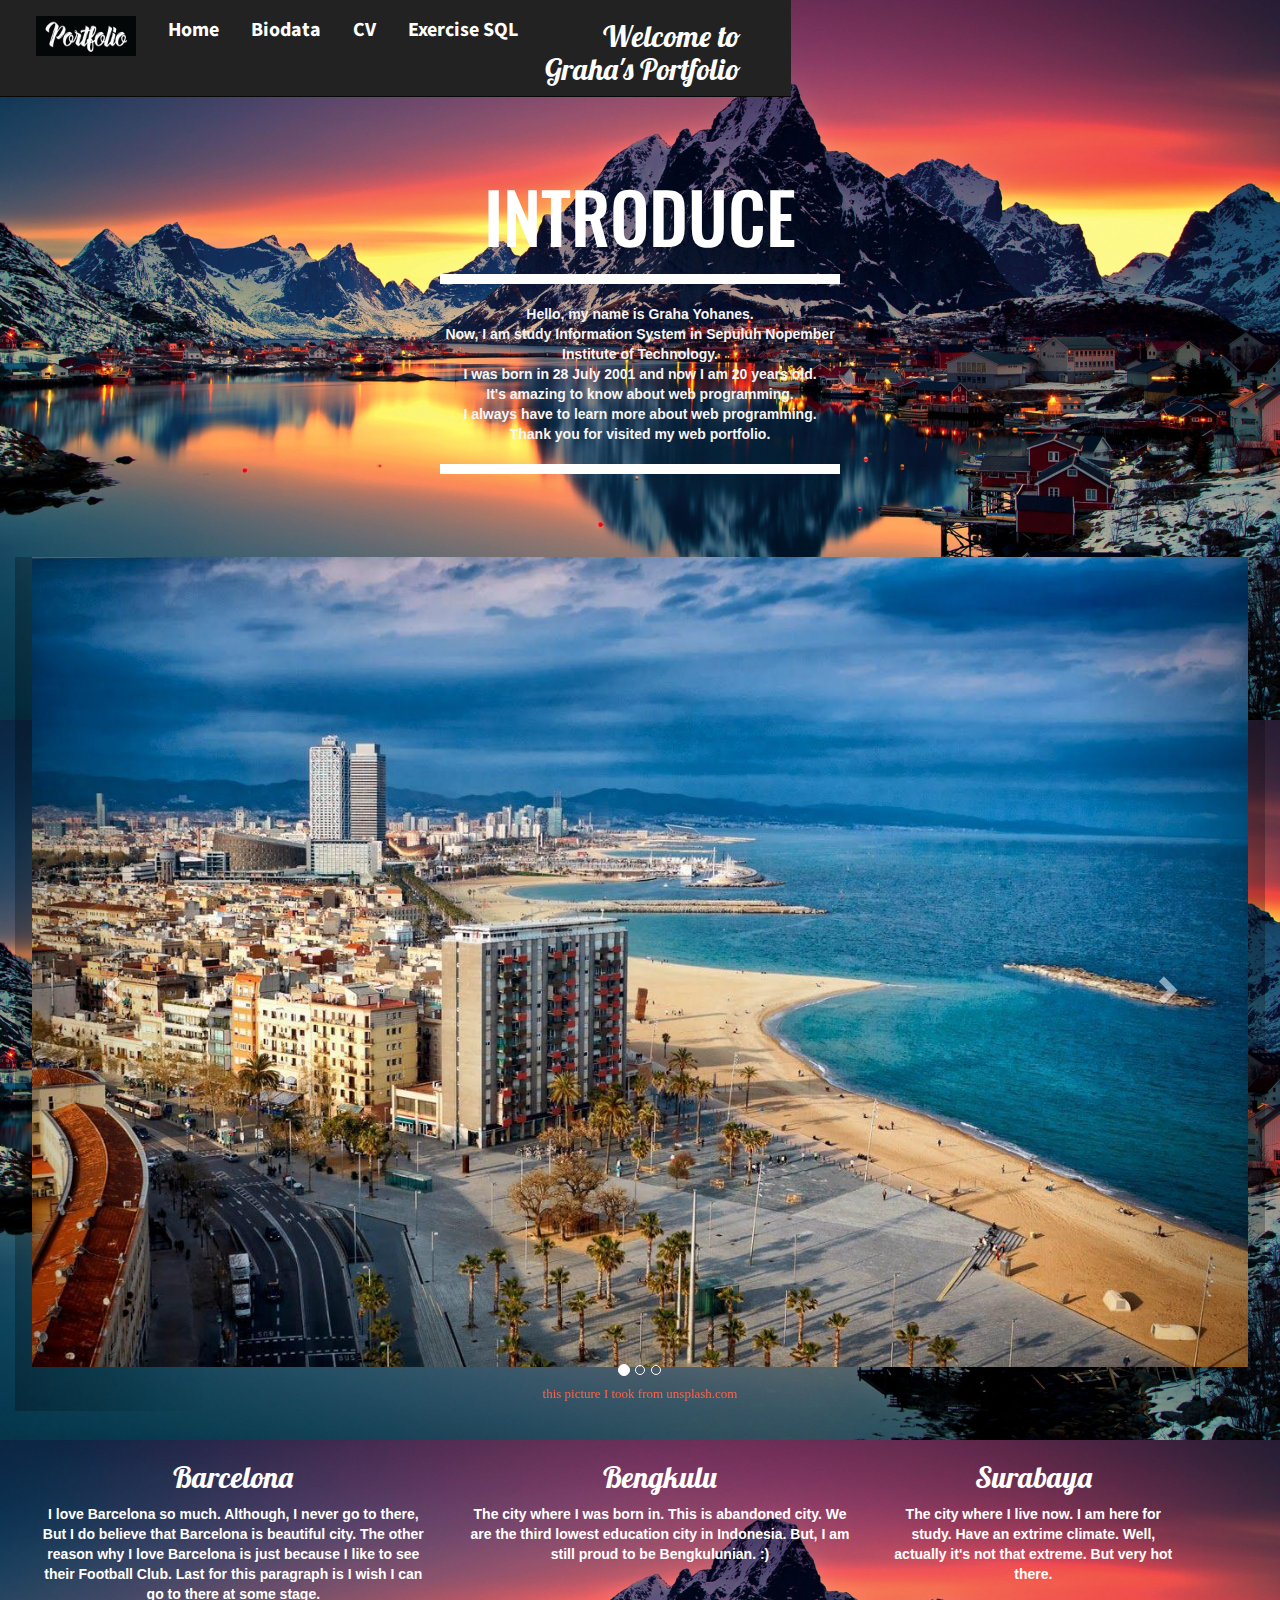
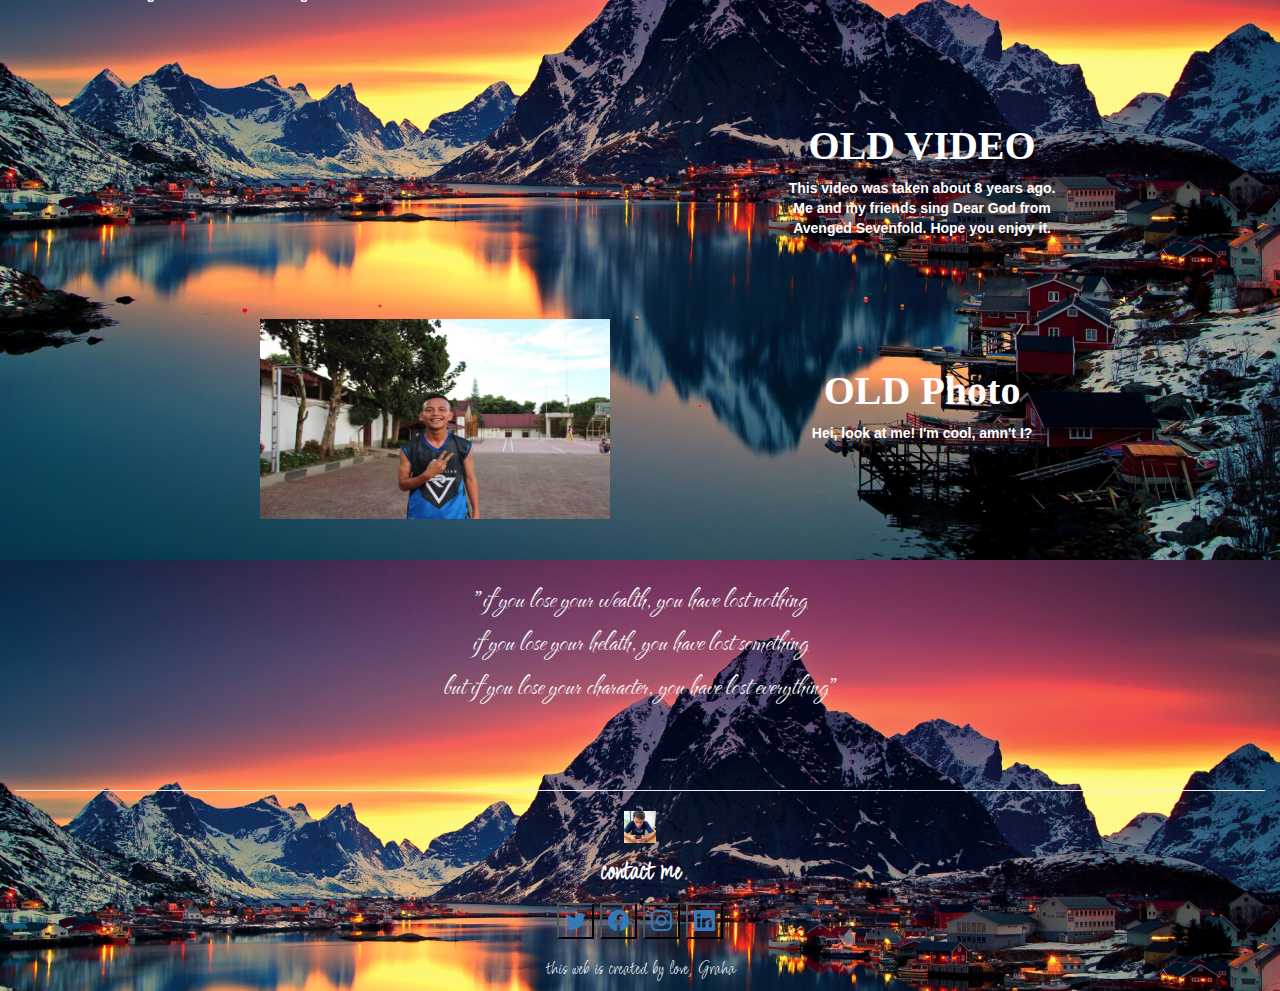
==== home.html @ 91c5e623 "Update home.html" ====
<!doctype html>
<html lang="en">
  <head>
    <!-- Required meta tags -->
    <meta charset="utf-8">
    <meta name="viewport" content="width=device-width, initial-scale=1">

    <!-- Bootstrap CSS -->
    <link href="https://cdn.jsdelivr.net/npm/bootstrap@5.1.3/dist/css/bootstrap.min.css" rel="stylesheet" integrity="sha384-1BmE4kWBq78iYhFldvKuhfTAU6auU8tT94WrHftjDbrCEXSU1oBoqyl2QvZ6jIW3" crossorigin="anonymous">
    <link rel="stylesheet" href="https://fonts.googleapis.com/css?family=Pushster|Source Sans Pro|Oswald|Alva Slab One|Acme|Paficio|Licorice|The Nautigal">
    <meta name="viewport" content="width=device-width, initial-scale=1">
    <link rel="stylesheet" href="https://maxcdn.bootstrapcdn.com/bootstrap/3.4.1/css/bootstrap.min.css">
    <script src="https://ajax.googleapis.com/ajax/libs/jquery/3.5.1/jquery.min.js"></script>
    <script src="https://maxcdn.bootstrapcdn.com/bootstrap/3.4.1/js/bootstrap.min.js"></script>
    <link rel="stylesheet" href="https://cdn.jsdelivr.net/npm/bootstrap-icons@1.7.2/font/bootstrap-icons.css">

  <style> 
    body {
      background-image: url(gambar/background_body.jpg);
      background-size: 100%;
    }
    p{
      color: white; 
      font-weight: bold;
    }
    h1{
        color: white;
        text-align: center;
        font-family:"Oswald", sans-serif;
    }
    h2 {
        color: white;
        text-align: right;
        font-family: "Pushster", cursive;
    }
    h3 {
      color: tomato;
      text-align: center;
      font-family: "Paficio", cursive;
      font-size: small;
    }
    .topnav {
        overflow: hidden;
    }
    .topnav a{
        float: left;
        display: block;
        font-family: "Source Sans Pro", sans-serif;
        color: white;
        text-align: center;
        padding: 16px 16px;
        text-decoration: none;
        font-size: 20px;
        font-weight: bold;
    }
    .topnav navbar{
      float: left;
        display: block;
        font-family: "Source Sans Pro", sans-serif;
        color: darkgreen;
        text-align: center;
        padding: 16px 16px;
        text-decoration: none;
        font-size: 20px;
        font-weight: bold;
    }
    .introduce{
        width: 400px;
        height: 200px;
        margin: 0 auto;
    }
    .introduce p{
      color:whitesmoke ;
    }
    .jumbotron p{
      font-family: "Acme", sans-serif;
      color: whitesmoke;
      font-size: 20px;

    }
    nav{
      background-color: transparent;
    }
    </style>
    <title>My Portfolio | Graha </title>
  </head>
  <body >

<div style="margin-top: 17px;">         
</div>
<section class="container-fluid"> <!--Navbar-->
<div class="topnav" style="margin-bottom: 30px;"> <!--  Navbar -->
  <nav class="navbar navbar-expand-sm navbar-light navbar navbar-inverse bg-transparent navbar-fixed-top" style="height: fit-content; width: fit-content; margin-right: 30 px; margin-bottom: 20 px;">
    <a class="navbar-brand" href="index.html" style="width:fit-content; height:fit-content; margin-left: 20px;">
     <img src="gambar/portfolio.jpg" alt="Logo" style="width:100px; height: 40px;">
   </a>
   <a href="#">Home</a>
    <a href="#">Biodata</a>
    <a href="#">CV</a>
    <a href="#">Exercise SQL</a>
    <div style="margin-right: 20px; margin-left: 400px;">
    <h2 style="margin-right: 30px;">Welcome to Graha's Portfolio</h2>
  </div>
 </nav>
    
</div>
</section>

<section class="container-fluid"> <!--Jumbotron-->
<div class="introduce" style="margin-top: 50 px; margin-bottom: 130px;"> <!--  Perkenalan Diri -->
    <h1 style="text-align: center; margin-top: 130px; margin-bottom: 30 px; font-size: 70px; font-style: bold;">INTRODUCE</h1>
    <hr style="border: 5px solid white;">
    <p style="text-align: center;"> 
        Hello, my name is Graha Yohanes. <br>
        Now, I am study Information System in Sepuluh Nopember Institute of Technology. <br>
        I was born in 28 July 2001 and now I am 20 years old. <br>
        It's amazing to know about web programming. <br>
        I always have to learn more about web programming. <br>
        Thank you for visited my web portfolio.
    </p>
    <hr style="border: 5px solid white;">
</div>
</section>

<section class="container-fluid">
<div style="background-color: transparent; margin-top: 50px;">
    <div id="myCarousel" class="carousel slide" data-ride="carousel" style="margin-top: 20px; color: white;">
        <!-- Indicators -->
        <ol class="carousel-indicators">
          <li data-target="#myCarousel" data-slide-to="0" class="active"></li>
          <li data-target="#myCarousel" data-slide-to="1"></li>
          <li data-target="#myCarousel" data-slide-to="2"></li>
        </ol>
      
        <!-- Wrapper for slides -->
        <div class="carousel-inner">
          <div class="item active"  >
            <img style="height: 90vh; margin: 0 auto;" src="gambar/satu.jpg" alt="bromo">
            <h3> this picture I took from unsplash.com</h3>
          </div>
      
          <div class="item" >
            <img style="height: 90vh; margin: 0 auto;"  src="gambar/dua.jpg" alt="Chicago">
            <h3> this picture I took from unsplash.com</h3>
          </div>
      
          <div class="item">
            <img style="height: 90vh; margin: 0 auto;" src="gambar/tiga.jpg" alt="New York">
            <h3> this picture I took from unsplash.com</h3>
          </div>
        </div>
      
        <!-- Left and right controls -->
        <a class="left carousel-control" href="#myCarousel" data-slide="prev" style="color: white">
          <span class="glyphicon glyphicon-chevron-left" ></span>
          <span class="sr-only">Previous</span>
        </a>
        <a class="right carousel-control" href="#myCarousel" data-slide="next" style="color: white">
          <span class="glyphicon glyphicon-chevron-right"></span>
          <span class="sr-only">Next</span>
        </a>
      </div>
</div>
</section>

<section class="container-fluid">
<div class="row" style="margin-top: 30px; margin-bottom: 30px;">
  <div class="col-sm-4" style="margin-left: 20px;">

    <h2 style="text-align: center ">Barcelona</h2>
    <p style="text-align: center;">
      I love Barcelona so much. Although, I never go to there, But I do believe that Barcelona is beautiful city.
      The other reason why I love Barcelona is just because I like to see their Football Club.
      Last for this paragraph is I wish I can go to there at some stage.
    
    </p>

  </div>
  <div class="col-sm-4" style="margin-right: 20 px;">

    <h2 style="text-align: center;">Bengkulu</h2>
    <p style="text-align: center;">
      The city where I was born in.
      This is abandoned city. We are the third lowest education city in Indonesia.
      But, I am still proud to be Bengkulunian. :)
     </p>

  </div>
  <div class="col-sm-3">

    <h2 style="text-align: center;">Surabaya</h2>
    <p style="text-align: center;">
      The city where I live now. I am here for study. 
      Have an extrime climate. 
      Well, actually it's not that extreme. 
      But very hot there.</p>

  </div>
</div>
</section>

<section class="container-fluid">
<div class="row container-fluid" style="margin-top: 20px; background-image: url(gambar/background.jpg);">
  <div class="col-sm-5 container-fluid" style="margin-left: 230px; margin-right: 0px; margin-top: 10px;">
    <iframe width="350" height="200" src="https://www.youtube.com/embed/1NWRB8FgTq8" title="YouTube video player" frameborder="0" allow="accelerometer; autoplay; clipboard-write; encrypted-media; gyroscope; picture-in-picture" allowfullscreen></iframe>

  </div>

  <div class="col-sm-3 container-fluid" style="text-align: center; margin-top: 40px; margin-left: 0px;">
    <h3 style="font-weight: bolder; font-size: 40px; color: white;">
      OLD VIDEO 
    </h3>
    <p>
      This video was taken about 8 years ago. Me and my friends sing Dear God from Avenged Sevenfold. Hope you enjoy it.
    </p>
</div>
</section>

<section class="container-fluid" style="margin-top: 10px; margin-bottom: 10px;">
  <div class="row container-fluid" style="margin-top: 20px; background-image: url(gambar/background.jpg);">
    <div class="col-sm-5 container-fluid" style="margin-left: 230px; margin-right: 0px; margin-top: 10px;">
      <img src="gambar/lima.jpeg" width="350px" height="200px">
  
    </div>
  
    <div class="col-sm-3 container-fluid" style="text-align: center; margin-top: 40px; margin-left: 0px;">
      <h3 style="font-weight: bolder; font-size: 40px; color: white;">
        OLD Photo
      </h3>
      <p>
        Hei, look at me! I'm cool, amn't I?
      </p>
  </div>

</section>

<section class="container-fluid" style="margin-bottom: 0px;">
  <div class="jumbotron" style="background-color: transparent; text-align: center; margin-bottom: 0px;">
    <p class="lead" style="font-family: The Nautigal; font-size:220%">
    "if you lose your wealth, you have lost nothing
    <br>
    if you lose your helath, you have lost something
    <br>
    but if you lose your character, you have lost everything"
    </p>
  </div>
  <hr style="border-radius: 5px;">
</section>

<footer class="container-fluid" style="justify-content: center; text-align: center; margin-top: 0px;">
  <p>
    <img src="gambar/empat.png" class="rounded-circle container-fluid" style="width: 5%; height: 5%;">
  </p>
  <p style="font-family: Licorice; font-size: 200%;"> contact me</p>
  <P style="font-size: 150%;">
    <a href="https://twitter.com/grahayohanes_?t=-INkW2-4WGMoEg0PNlsC5w&s=08"><button style="background-color: transparent;"><i class="bi bi-twitter" ></i> </button></a>
    <a href="https://web.facebook.com/immanuel.spy.5/"><button style="background-color: transparent;"><i class="bi bi-facebook"></i> </button></a>
    <a href="https://www.instagram.com/grahayohanes_/"><button style="background-color: transparent;"><i class="bi bi-instagram"></i></button></a>
    <a href="https://www.linkedin.com/in/grahayohanesnapitupulu/"><button style="background-color: transparent;"><i class="bi bi-linkedin"></i></button></a>
  </p>
  <h1 style="font-family: Licorice; font-size: 140%;">
    this web is created by love, Graha
  </h1>




</footer>
<script src="https://cdn.jsdelivr.net/npm/bootstrap@5.1.3/dist/js/bootstrap.bundle.min.js" integrity="sha384-ka7Sk0Gln4gmtz2MlQnikT1wXgYsOg+OMhuP+IlRH9sENBO0LRn5q+8nbTov4+1p" crossorigin="anonymous"></script>
</body>
</html>
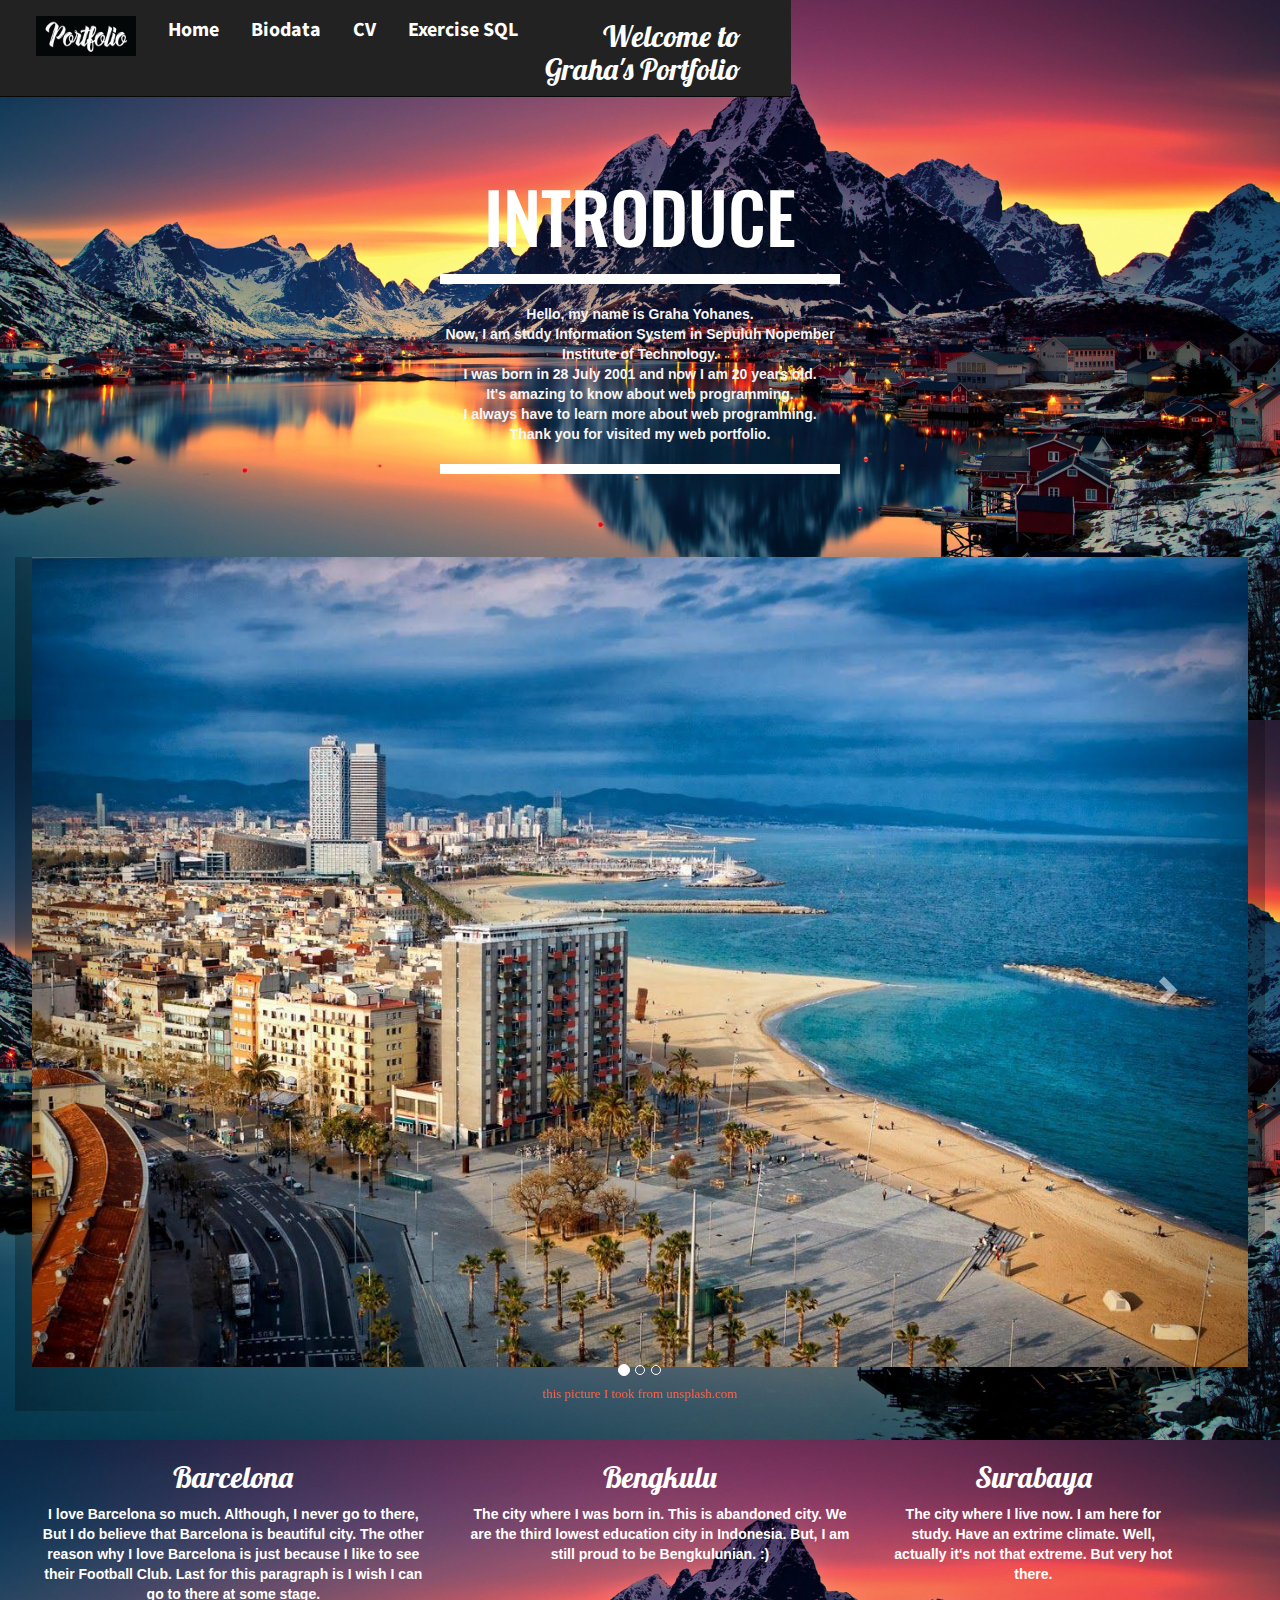
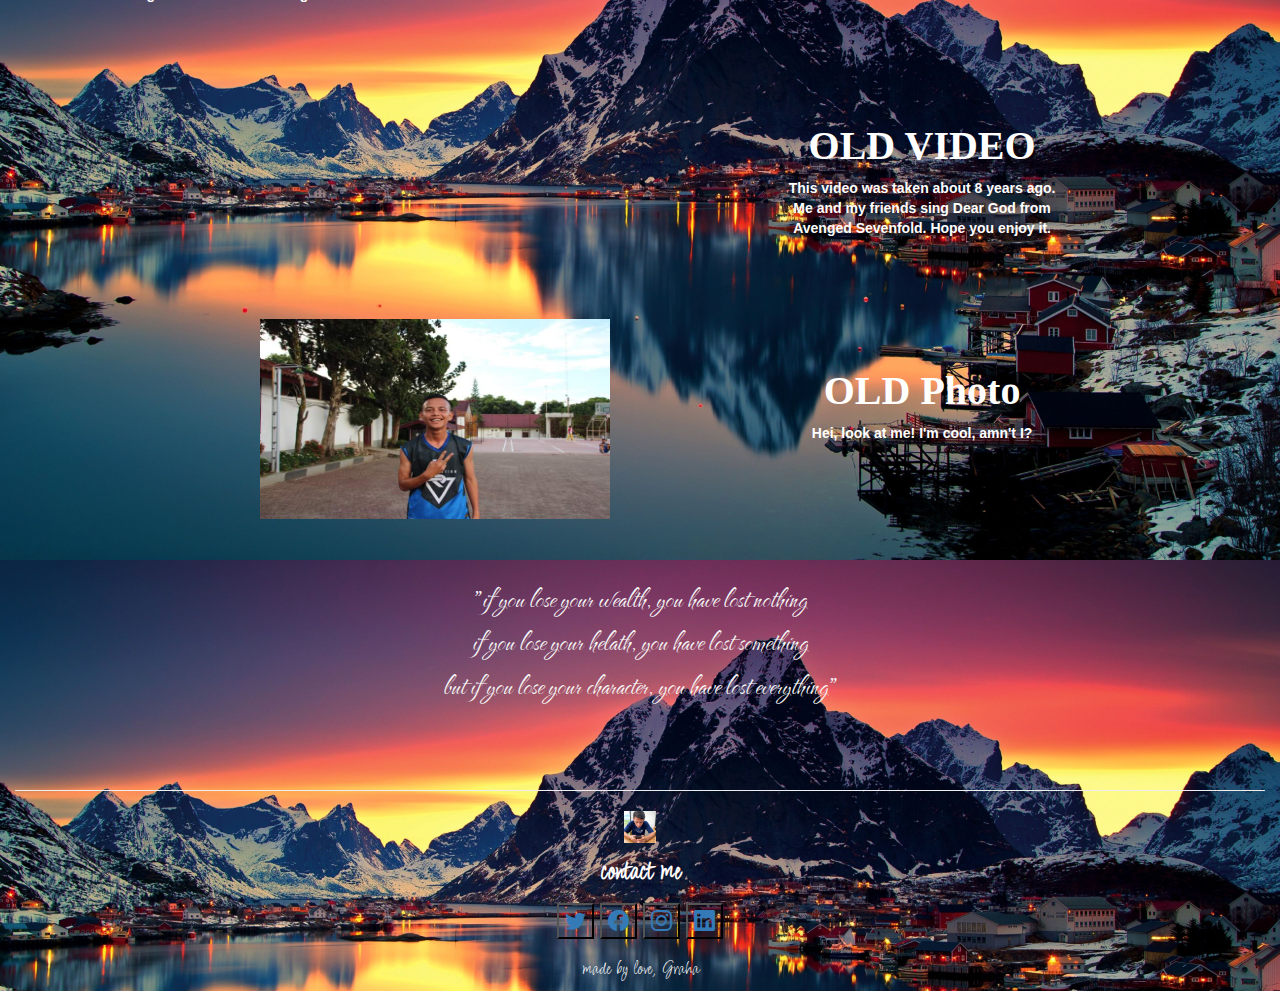
==== commit abab6e0d: "Update home.html" ====
--- a/home.html
+++ b/home.html
@@ -259,7 +259,7 @@
     <a href="https://www.linkedin.com/in/grahayohanesnapitupulu/"><button style="background-color: transparent;"><i class="bi bi-linkedin"></i></button></a>
   </p>
   <h1 style="font-family: Licorice; font-size: 140%;">
-    this web is created by love, Graha
+    made by love, Graha
   </h1>
 
 
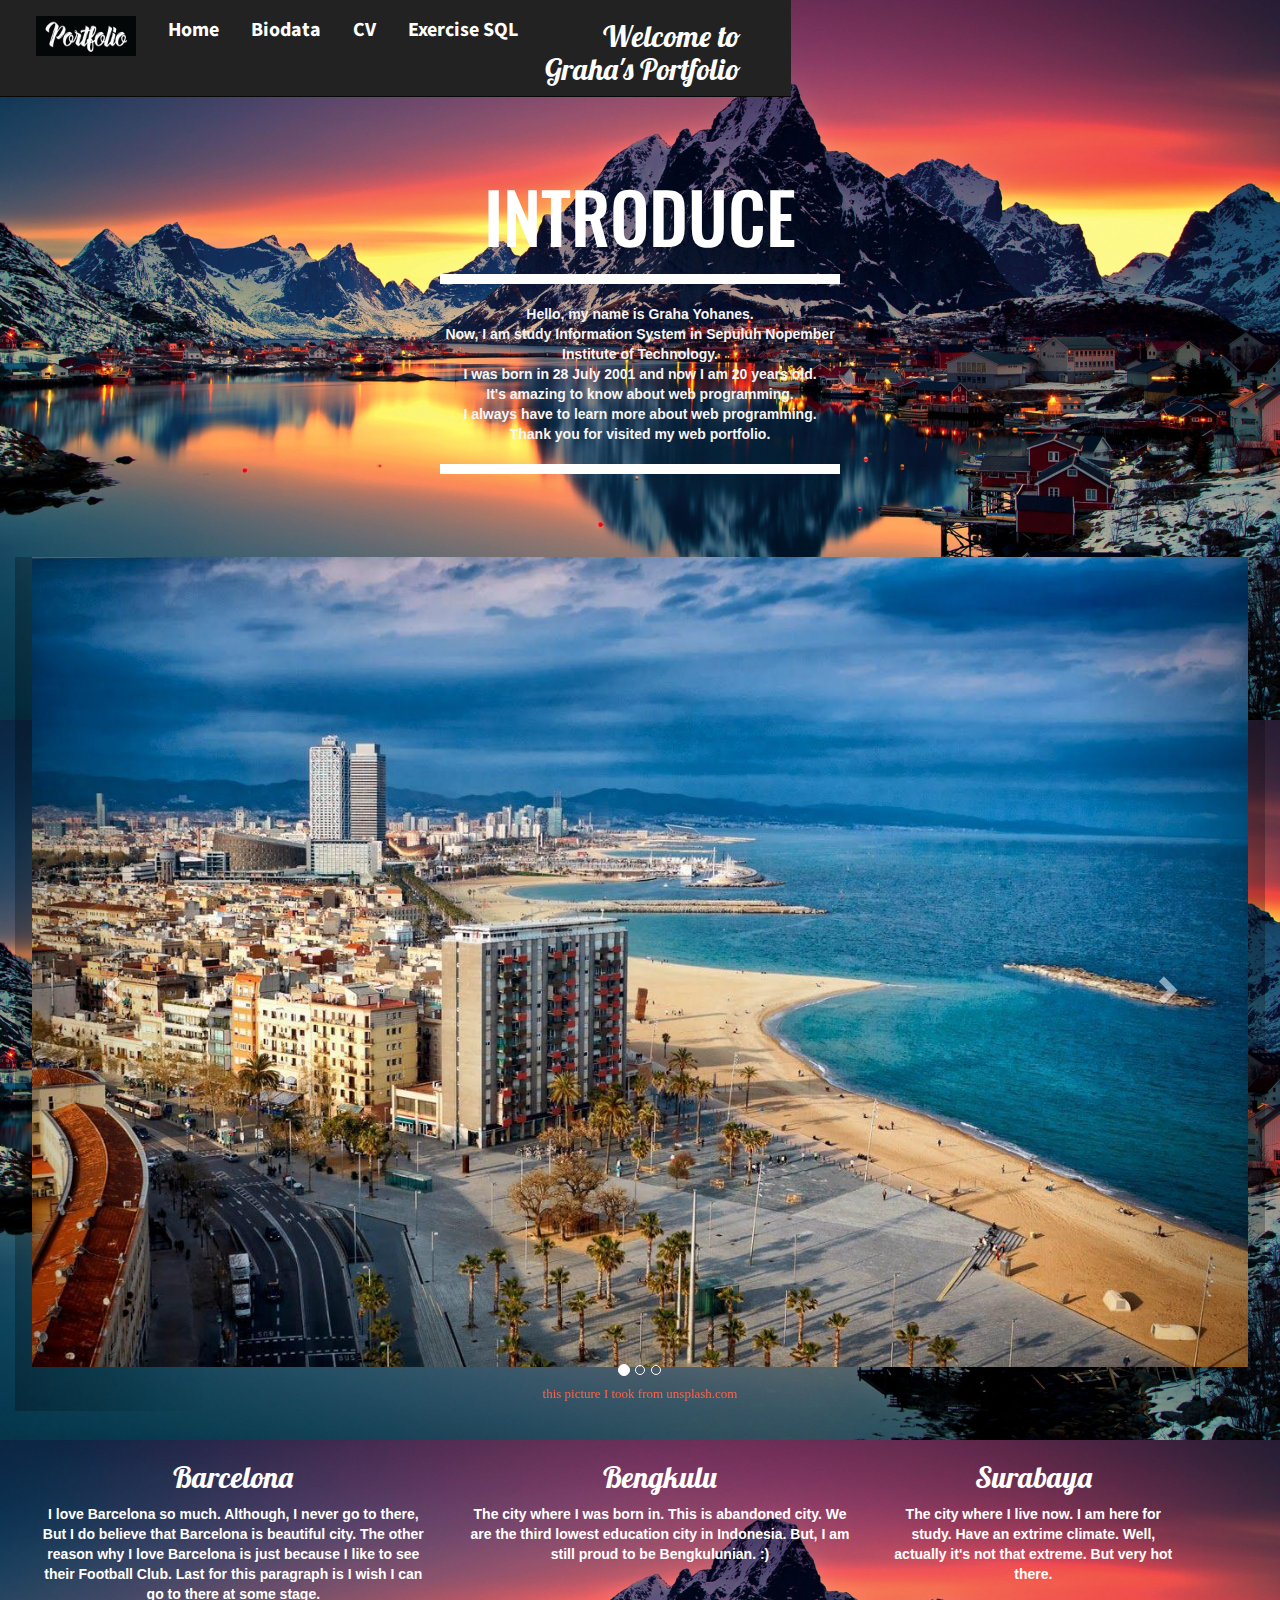
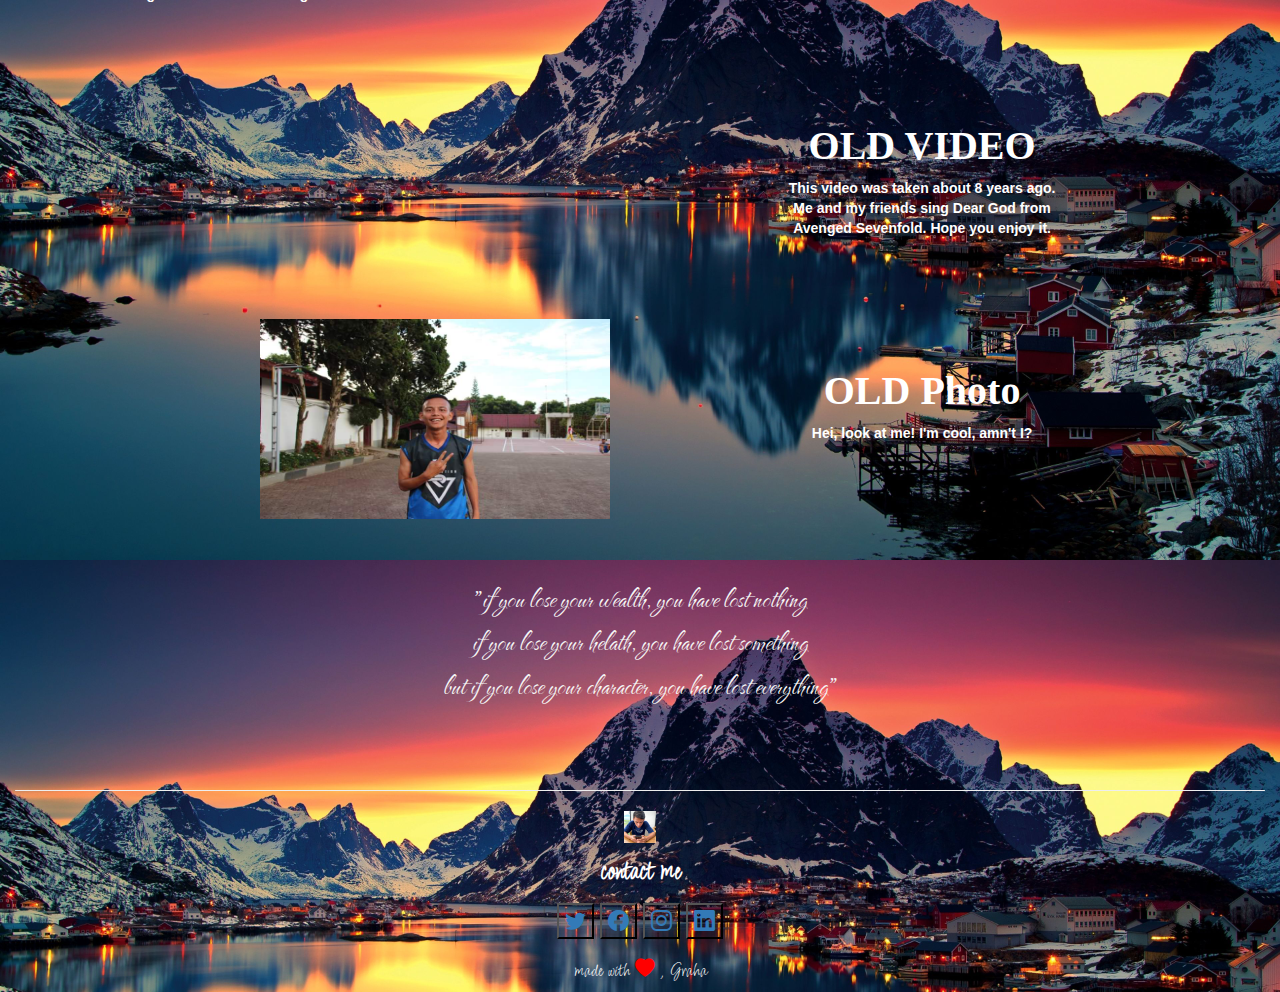
==== commit ae5c5b48: "Update home.html" ====
--- a/home.html
+++ b/home.html
@@ -259,7 +259,7 @@
     <a href="https://www.linkedin.com/in/grahayohanesnapitupulu/"><button style="background-color: transparent;"><i class="bi bi-linkedin"></i></button></a>
   </p>
   <h1 style="font-family: Licorice; font-size: 140%;">
-    made by love, Graha
+    made with <i class="bi bi-heart-fill" style="color: red;"></i> , Graha
   </h1>
 
 
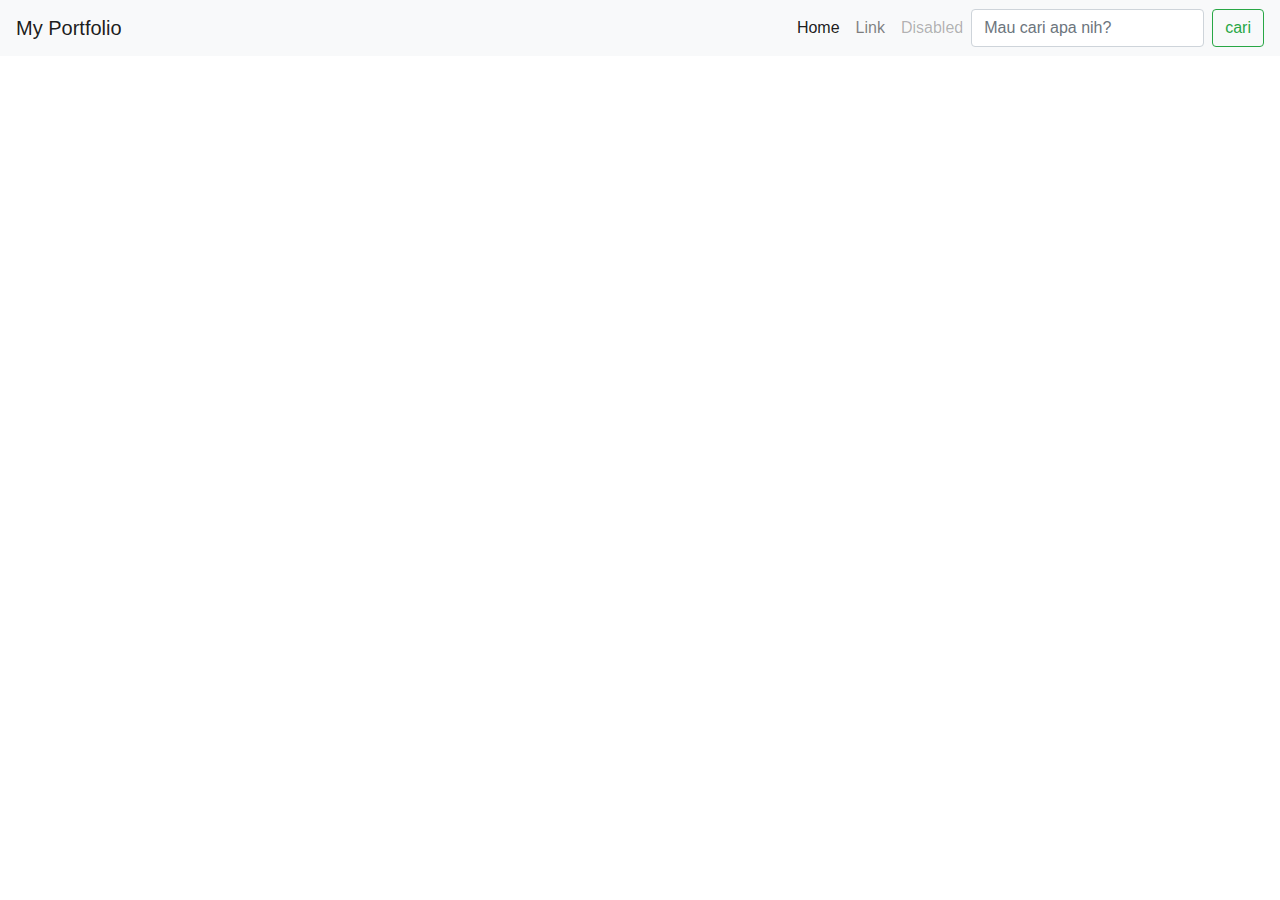
==== commit bfa8cf67: "perbarui home" ====
--- a/home.html
+++ b/home.html
@@ -3,269 +3,56 @@
   <head>
     <!-- Required meta tags -->
     <meta charset="utf-8">
-    <meta name="viewport" content="width=device-width, initial-scale=1">
+    <meta name="viewport" content="width=device-width, initial-scale=1, shrink-to-fit=no">
 
     <!-- Bootstrap CSS -->
-    <link href="https://cdn.jsdelivr.net/npm/bootstrap@5.1.3/dist/css/bootstrap.min.css" rel="stylesheet" integrity="sha384-1BmE4kWBq78iYhFldvKuhfTAU6auU8tT94WrHftjDbrCEXSU1oBoqyl2QvZ6jIW3" crossorigin="anonymous">
-    <link rel="stylesheet" href="https://fonts.googleapis.com/css?family=Pushster|Source Sans Pro|Oswald|Alva Slab One|Acme|Paficio|Licorice|The Nautigal">
-    <meta name="viewport" content="width=device-width, initial-scale=1">
-    <link rel="stylesheet" href="https://maxcdn.bootstrapcdn.com/bootstrap/3.4.1/css/bootstrap.min.css">
-    <script src="https://ajax.googleapis.com/ajax/libs/jquery/3.5.1/jquery.min.js"></script>
-    <script src="https://maxcdn.bootstrapcdn.com/bootstrap/3.4.1/js/bootstrap.min.js"></script>
-    <link rel="stylesheet" href="https://cdn.jsdelivr.net/npm/bootstrap-icons@1.7.2/font/bootstrap-icons.css">
+    <link rel="stylesheet" href="https://maxcdn.bootstrapcdn.com/bootstrap/4.0.0/css/bootstrap.min.css" integrity="sha384-Gn5384xqQ1aoWXA+058RXPxPg6fy4IWvTNh0E263XmFcJlSAwiGgFAW/dAiS6JXm" crossorigin="anonymous">
 
-  <style> 
-    body {
-      background-image: url(gambar/background_body.jpg);
-      background-size: 100%;
-    }
-    p{
-      color: white; 
-      font-weight: bold;
-    }
-    h1{
-        color: white;
-        text-align: center;
-        font-family:"Oswald", sans-serif;
-    }
-    h2 {
-        color: white;
-        text-align: right;
-        font-family: "Pushster", cursive;
-    }
-    h3 {
-      color: tomato;
-      text-align: center;
-      font-family: "Paficio", cursive;
-      font-size: small;
-    }
-    .topnav {
-        overflow: hidden;
-    }
-    .topnav a{
-        float: left;
-        display: block;
-        font-family: "Source Sans Pro", sans-serif;
-        color: white;
-        text-align: center;
-        padding: 16px 16px;
-        text-decoration: none;
-        font-size: 20px;
-        font-weight: bold;
-    }
-    .topnav navbar{
-      float: left;
-        display: block;
-        font-family: "Source Sans Pro", sans-serif;
-        color: darkgreen;
-        text-align: center;
-        padding: 16px 16px;
-        text-decoration: none;
-        font-size: 20px;
-        font-weight: bold;
-    }
-    .introduce{
-        width: 400px;
-        height: 200px;
-        margin: 0 auto;
-    }
-    .introduce p{
-      color:whitesmoke ;
-    }
-    .jumbotron p{
-      font-family: "Acme", sans-serif;
-      color: whitesmoke;
-      font-size: 20px;
-
-    }
-    nav{
-      background-color: transparent;
-    }
-    </style>
-    <title>My Portfolio | Graha </title>
+    <title>My Portfolio</title>
   </head>
-  <body >
-
-<div style="margin-top: 17px;">         
-</div>
-<section class="container-fluid"> <!--Navbar-->
-<div class="topnav" style="margin-bottom: 30px;"> <!--  Navbar -->
-  <nav class="navbar navbar-expand-sm navbar-light navbar navbar-inverse bg-transparent navbar-fixed-top" style="height: fit-content; width: fit-content; margin-right: 30 px; margin-bottom: 20 px;">
-    <a class="navbar-brand" href="index.html" style="width:fit-content; height:fit-content; margin-left: 20px;">
-     <img src="gambar/portfolio.jpg" alt="Logo" style="width:100px; height: 40px;">
-   </a>
-   <a href="#">Home</a>
-    <a href="#">Biodata</a>
-    <a href="#">CV</a>
-    <a href="#">Exercise SQL</a>
-    <div style="margin-right: 20px; margin-left: 400px;">
-    <h2 style="margin-right: 30px;">Welcome to Graha's Portfolio</h2>
-  </div>
- </nav>
-    
-</div>
+  <body>
+    <!--Navbar-->
+<section id="navbar">
+    <nav class="navbar navbar-expand-lg navbar-light bg-light">
+        <a class="navbar-brand" href="#">
+          <img src="../luftschlosss.github.io/gambar/navbar_brand.jpg" style="width: 30; height: 30;" class="d-inline-block align-top" alt="">My Portfolio
+        </a>
+        <button class="navbar-toggler" type="button" data-toggle="collapse" data-target="#navbarSupportedContent" aria-controls="navbarSupportedContent" aria-expanded="false" aria-label="Toggle navigation">
+          <span class="navbar-toggler-icon"></span>
+        </button>
+      
+        <div class="collapse navbar-collapse" id="navbarSupportedContent">
+          <ul class="navbar-nav ml-auto">
+            <li class="nav-item active">
+              <a class="nav-link" href="#">Home <span class="sr-only">(current)</span></a>
+            </li>
+            <li class="nav-item">
+              <a class="nav-link" href="#">Link</a>
+            </li>
+            <li class="nav-item">
+              <a class="nav-link disabled" href="#">Disabled</a>
+            </li>
+          </ul>
+          <form class="form-inline my-2 my-lg-0">
+            <input class="form-control mr-sm-2" type="search" placeholder="Mau cari apa nih?" aria-label="Search">
+            <button class="btn btn-outline-success my-2 my-sm-0" type="submit">cari</button>
+          </form>
+        </div>
+      </nav>
 </section>
-
-<section class="container-fluid"> <!--Jumbotron-->
-<div class="introduce" style="margin-top: 50 px; margin-bottom: 130px;"> <!--  Perkenalan Diri -->
-    <h1 style="text-align: center; margin-top: 130px; margin-bottom: 30 px; font-size: 70px; font-style: bold;">INTRODUCE</h1>
-    <hr style="border: 5px solid white;">
-    <p style="text-align: center;"> 
-        Hello, my name is Graha Yohanes. <br>
-        Now, I am study Information System in Sepuluh Nopember Institute of Technology. <br>
-        I was born in 28 July 2001 and now I am 20 years old. <br>
-        It's amazing to know about web programming. <br>
-        I always have to learn more about web programming. <br>
-        Thank you for visited my web portfolio.
-    </p>
-    <hr style="border: 5px solid white;">
-</div>
-</section>
-
-<section class="container-fluid">
-<div style="background-color: transparent; margin-top: 50px;">
-    <div id="myCarousel" class="carousel slide" data-ride="carousel" style="margin-top: 20px; color: white;">
-        <!-- Indicators -->
-        <ol class="carousel-indicators">
-          <li data-target="#myCarousel" data-slide-to="0" class="active"></li>
-          <li data-target="#myCarousel" data-slide-to="1"></li>
-          <li data-target="#myCarousel" data-slide-to="2"></li>
-        </ol>
-      
-        <!-- Wrapper for slides -->
-        <div class="carousel-inner">
-          <div class="item active"  >
-            <img style="height: 90vh; margin: 0 auto;" src="gambar/satu.jpg" alt="bromo">
-            <h3> this picture I took from unsplash.com</h3>
-          </div>
-      
-          <div class="item" >
-            <img style="height: 90vh; margin: 0 auto;"  src="gambar/dua.jpg" alt="Chicago">
-            <h3> this picture I took from unsplash.com</h3>
-          </div>
-      
-          <div class="item">
-            <img style="height: 90vh; margin: 0 auto;" src="gambar/tiga.jpg" alt="New York">
-            <h3> this picture I took from unsplash.com</h3>
-          </div>
-        </div>
-      
-        <!-- Left and right controls -->
-        <a class="left carousel-control" href="#myCarousel" data-slide="prev" style="color: white">
-          <span class="glyphicon glyphicon-chevron-left" ></span>
-          <span class="sr-only">Previous</span>
-        </a>
-        <a class="right carousel-control" href="#myCarousel" data-slide="next" style="color: white">
-          <span class="glyphicon glyphicon-chevron-right"></span>
-          <span class="sr-only">Next</span>
-        </a>
-      </div>
-</div>
-</section>
-
-<section class="container-fluid">
-<div class="row" style="margin-top: 30px; margin-bottom: 30px;">
-  <div class="col-sm-4" style="margin-left: 20px;">
-
-    <h2 style="text-align: center ">Barcelona</h2>
-    <p style="text-align: center;">
-      I love Barcelona so much. Although, I never go to there, But I do believe that Barcelona is beautiful city.
-      The other reason why I love Barcelona is just because I like to see their Football Club.
-      Last for this paragraph is I wish I can go to there at some stage.
-    
-    </p>
-
-  </div>
-  <div class="col-sm-4" style="margin-right: 20 px;">
-
-    <h2 style="text-align: center;">Bengkulu</h2>
-    <p style="text-align: center;">
-      The city where I was born in.
-      This is abandoned city. We are the third lowest education city in Indonesia.
-      But, I am still proud to be Bengkulunian. :)
-     </p>
-
-  </div>
-  <div class="col-sm-3">
-
-    <h2 style="text-align: center;">Surabaya</h2>
-    <p style="text-align: center;">
-      The city where I live now. I am here for study. 
-      Have an extrime climate. 
-      Well, actually it's not that extreme. 
-      But very hot there.</p>
-
-  </div>
-</div>
-</section>
-
-<section class="container-fluid">
-<div class="row container-fluid" style="margin-top: 20px; background-image: url(gambar/background.jpg);">
-  <div class="col-sm-5 container-fluid" style="margin-left: 230px; margin-right: 0px; margin-top: 10px;">
-    <iframe width="350" height="200" src="https://www.youtube.com/embed/1NWRB8FgTq8" title="YouTube video player" frameborder="0" allow="accelerometer; autoplay; clipboard-write; encrypted-media; gyroscope; picture-in-picture" allowfullscreen></iframe>
-
-  </div>
-
-  <div class="col-sm-3 container-fluid" style="text-align: center; margin-top: 40px; margin-left: 0px;">
-    <h3 style="font-weight: bolder; font-size: 40px; color: white;">
-      OLD VIDEO 
-    </h3>
-    <p>
-      This video was taken about 8 years ago. Me and my friends sing Dear God from Avenged Sevenfold. Hope you enjoy it.
-    </p>
-</div>
-</section>
-
-<section class="container-fluid" style="margin-top: 10px; margin-bottom: 10px;">
-  <div class="row container-fluid" style="margin-top: 20px; background-image: url(gambar/background.jpg);">
-    <div class="col-sm-5 container-fluid" style="margin-left: 230px; margin-right: 0px; margin-top: 10px;">
-      <img src="gambar/lima.jpeg" width="350px" height="200px">
-  
-    </div>
-  
-    <div class="col-sm-3 container-fluid" style="text-align: center; margin-top: 40px; margin-left: 0px;">
-      <h3 style="font-weight: bolder; font-size: 40px; color: white;">
-        OLD Photo
-      </h3>
-      <p>
-        Hei, look at me! I'm cool, amn't I?
-      </p>
-  </div>
-
-</section>
-
-<section class="container-fluid" style="margin-bottom: 0px;">
-  <div class="jumbotron" style="background-color: transparent; text-align: center; margin-bottom: 0px;">
-    <p class="lead" style="font-family: The Nautigal; font-size:220%">
-    "if you lose your wealth, you have lost nothing
-    <br>
-    if you lose your helath, you have lost something
-    <br>
-    but if you lose your character, you have lost everything"
-    </p>
-  </div>
-  <hr style="border-radius: 5px;">
-</section>
-
-<footer class="container-fluid" style="justify-content: center; text-align: center; margin-top: 0px;">
-  <p>
-    <img src="gambar/empat.png" class="rounded-circle container-fluid" style="width: 5%; height: 5%;">
-  </p>
-  <p style="font-family: Licorice; font-size: 200%;"> contact me</p>
-  <P style="font-size: 150%;">
-    <a href="https://twitter.com/grahayohanes_?t=-INkW2-4WGMoEg0PNlsC5w&s=08"><button style="background-color: transparent;"><i class="bi bi-twitter" ></i> </button></a>
-    <a href="https://web.facebook.com/immanuel.spy.5/"><button style="background-color: transparent;"><i class="bi bi-facebook"></i> </button></a>
-    <a href="https://www.instagram.com/grahayohanes_/"><button style="background-color: transparent;"><i class="bi bi-instagram"></i></button></a>
-    <a href="https://www.linkedin.com/in/grahayohanesnapitupulu/"><button style="background-color: transparent;"><i class="bi bi-linkedin"></i></button></a>
-  </p>
-  <h1 style="font-family: Licorice; font-size: 140%;">
-    made with <i class="bi bi-heart-fill" style="color: red;"></i> , Graha
-  </h1>
 
 
 
 
-</footer>
-<script src="https://cdn.jsdelivr.net/npm/bootstrap@5.1.3/dist/js/bootstrap.bundle.min.js" integrity="sha384-ka7Sk0Gln4gmtz2MlQnikT1wXgYsOg+OMhuP+IlRH9sENBO0LRn5q+8nbTov4+1p" crossorigin="anonymous"></script>
-</body>
+
+
+
+
+
+    <!-- Optional JavaScript -->
+    <!-- jQuery first, then Popper.js, then Bootstrap JS -->
+    <script src="https://code.jquery.com/jquery-3.2.1.slim.min.js" integrity="sha384-KJ3o2DKtIkvYIK3UENzmM7KCkRr/rE9/Qpg6aAZGJwFDMVNA/GpGFF93hXpG5KkN" crossorigin="anonymous"></script>
+    <script src="https://cdnjs.cloudflare.com/ajax/libs/popper.js/1.12.9/umd/popper.min.js" integrity="sha384-ApNbgh9B+Y1QKtv3Rn7W3mgPxhU9K/ScQsAP7hUibX39j7fakFPskvXusvfa0b4Q" crossorigin="anonymous"></script>
+    <script src="https://maxcdn.bootstrapcdn.com/bootstrap/4.0.0/js/bootstrap.min.js" integrity="sha384-JZR6Spejh4U02d8jOt6vLEHfe/JQGiRRSQQxSfFWpi1MquVdAyjUar5+76PVCmYl" crossorigin="anonymous"></script>
+  </body>
 </html>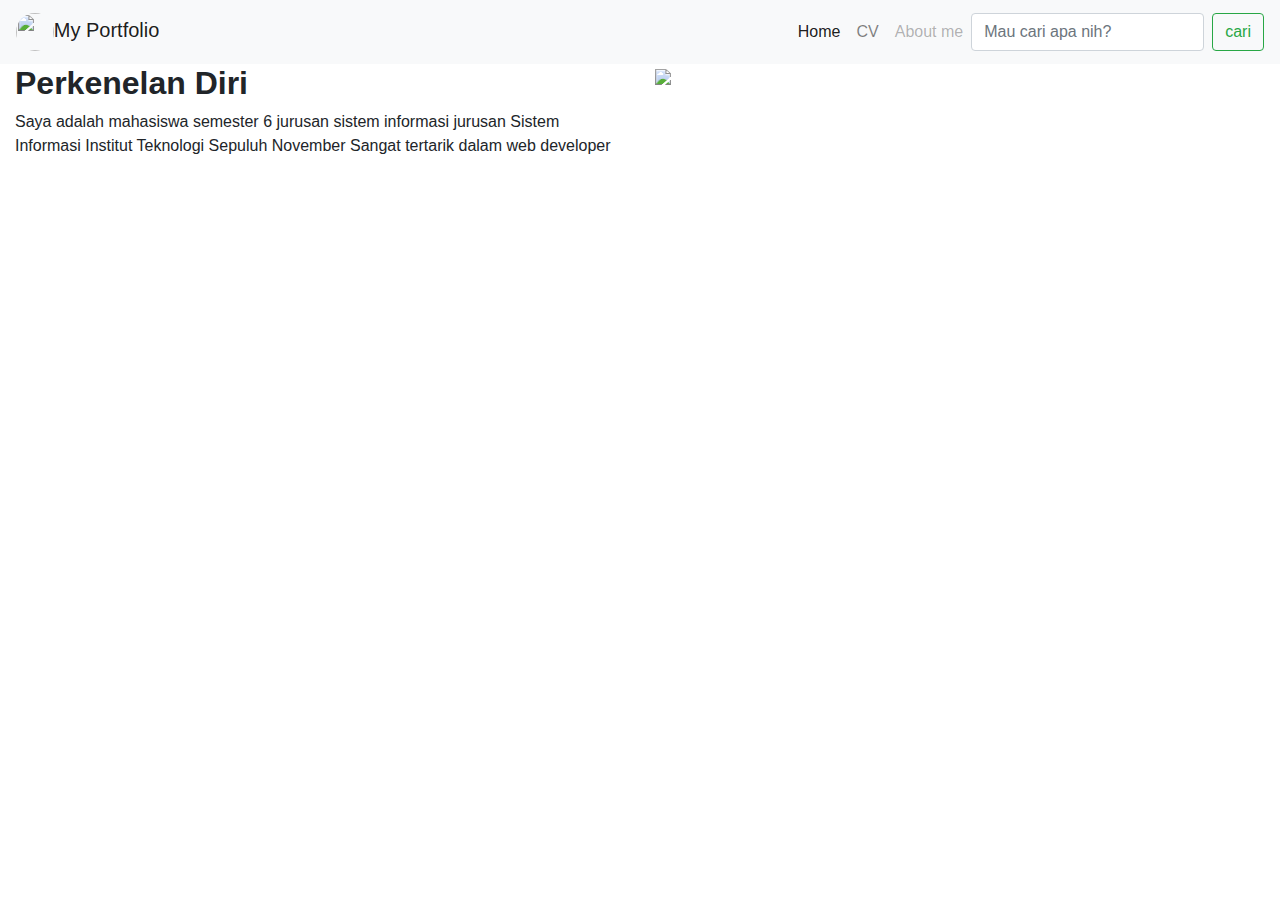
==== commit 664b4b09: "perbaikan keseluruhan" ====
--- a/home.html
+++ b/home.html
@@ -8,6 +8,10 @@
     <!-- Bootstrap CSS -->
     <link rel="stylesheet" href="https://maxcdn.bootstrapcdn.com/bootstrap/4.0.0/css/bootstrap.min.css" integrity="sha384-Gn5384xqQ1aoWXA+058RXPxPg6fy4IWvTNh0E263XmFcJlSAwiGgFAW/dAiS6JXm" crossorigin="anonymous">
 
+
+    <!--External CSS-->
+    <link rel="stylesheet" href="../luftschlosss.github.io/home.css">
+
     <title>My Portfolio</title>
   </head>
   <body>
@@ -15,7 +19,7 @@
 <section id="navbar">
     <nav class="navbar navbar-expand-lg navbar-light bg-light">
         <a class="navbar-brand" href="#">
-          <img src="../luftschlosss.github.io/gambar/navbar_brand.jpg" style="width: 30; height: 30;" class="d-inline-block align-top" alt="">My Portfolio
+          <img src="../luftschlosss.github.io/gambar/navbar_brand.jpg" style="width: 1cm; height: 1cm;" class="rounded-circle img-fluid" alt="">My Portfolio
         </a>
         <button class="navbar-toggler" type="button" data-toggle="collapse" data-target="#navbarSupportedContent" aria-controls="navbarSupportedContent" aria-expanded="false" aria-label="Toggle navigation">
           <span class="navbar-toggler-icon"></span>
@@ -27,10 +31,10 @@
               <a class="nav-link" href="#">Home <span class="sr-only">(current)</span></a>
             </li>
             <li class="nav-item">
-              <a class="nav-link" href="#">Link</a>
+              <a class="nav-link" href="#">CV</a>
             </li>
             <li class="nav-item">
-              <a class="nav-link disabled" href="#">Disabled</a>
+              <a class="nav-link disabled" href="#">About me</a>
             </li>
           </ul>
           <form class="form-inline my-2 my-lg-0">
@@ -39,6 +43,38 @@
           </form>
         </div>
       </nav>
+</section>
+
+<section id="home">
+  <div class="container-fluid">
+    <div class="row">
+      <div class="col-md-6">
+        <h2><strong>Perkenelan Diri</strong></h2>
+        <p>
+          Saya adalah mahasiswa semester 6 jurusan sistem informasi
+          jurusan Sistem Informasi Institut Teknologi Sepuluh November
+          Sangat tertarik dalam web developer
+        </p>
+
+
+      </div>
+
+      <div class="col-md-6">
+        <img src="../luftschlosss.github.io/gambar/foto_1.jpg">
+
+
+      </div>
+
+    </div>
+
+
+
+  </div>
+
+
+
+
+
 </section>
 
 
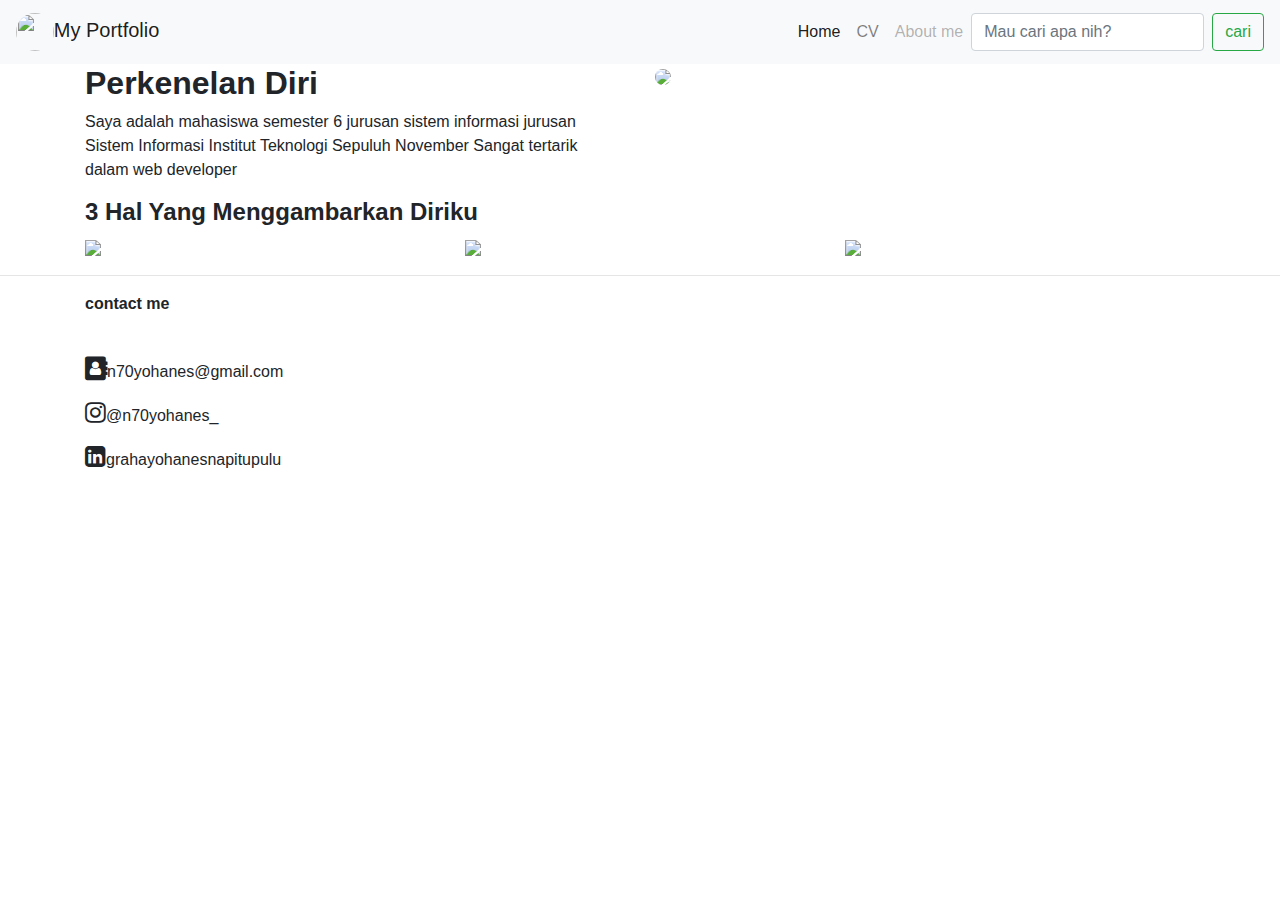
==== commit 03a15b80: "fix" ====
--- a/home.html
+++ b/home.html
@@ -7,7 +7,7 @@
 
     <!-- Bootstrap CSS -->
     <link rel="stylesheet" href="https://maxcdn.bootstrapcdn.com/bootstrap/4.0.0/css/bootstrap.min.css" integrity="sha384-Gn5384xqQ1aoWXA+058RXPxPg6fy4IWvTNh0E263XmFcJlSAwiGgFAW/dAiS6JXm" crossorigin="anonymous">
-
+    <link rel="stylesheet" href="https://cdnjs.cloudflare.com/ajax/libs/font-awesome/4.7.0/css/font-awesome.min.css">
 
     <!--External CSS-->
     <link rel="stylesheet" href="../luftschlosss.github.io/home.css">
@@ -46,36 +46,61 @@
 </section>
 
 <section id="home">
-  <div class="container-fluid">
-    <div class="row">
-      <div class="col-md-6">
+  <div class="container">
+    <div class="row center">
+      <div class="col-md-6 top">
         <h2><strong>Perkenelan Diri</strong></h2>
         <p>
           Saya adalah mahasiswa semester 6 jurusan sistem informasi
           jurusan Sistem Informasi Institut Teknologi Sepuluh November
           Sangat tertarik dalam web developer
         </p>
+      </div>
+
+      <div class="col-md-6">
+        <img src="../luftschlosss.github.io/gambar/foto_1.jpg" class="image center img-fluid rounded-circle">
+      </div>
+    </div>
+  </div>
+</section>
+
+<section id="transisi">
+  <div class="container">
+    <div>
+      <h4 class="text top"><strong>3 Hal Yang Menggambarkan Diriku</strong></h4>
+    </div>
+    <div class="row center">
+      <div class="col-md-4">
+        <img src="../luftschlosss.github.io/gambar/foto_2.png" class="image center img-fluid ">
 
 
       </div>
+      <div class="col-md-4">
+        <img src="../luftschlosss.github.io/gambar/foto_3.png" class="image center img-fluid ">
 
-      <div class="col-md-6">
-        <img src="../luftschlosss.github.io/gambar/foto_1.jpg">
-
+      </div>
+      <div class="col-md-4">
+        <img src="../luftschlosss.github.io/gambar/foto_4.png" class="image center img-fluid ">
 
       </div>
 
     </div>
 
-
-
   </div>
 
 
+</section>
 
-
-
-</section>
+<footer>
+  <hr>
+<div class="container center ml-auto">
+<p><strong>contact me</strong></p>
+<br>
+<p><i class="fa fa-address-book font-awesome" style="font-size:24px"></i>n70yohanes@gmail.com</p>
+<p><i class="fa fa-instagram font-awesome" style="font-size:24px"></i>@n70yohanes_</p>
+<p><i class="fa fa-linkedin-square font-awesome" style="font-size:24px"></i>grahayohanesnapitupulu</p>
+</div>
+</footer>
 
 
 
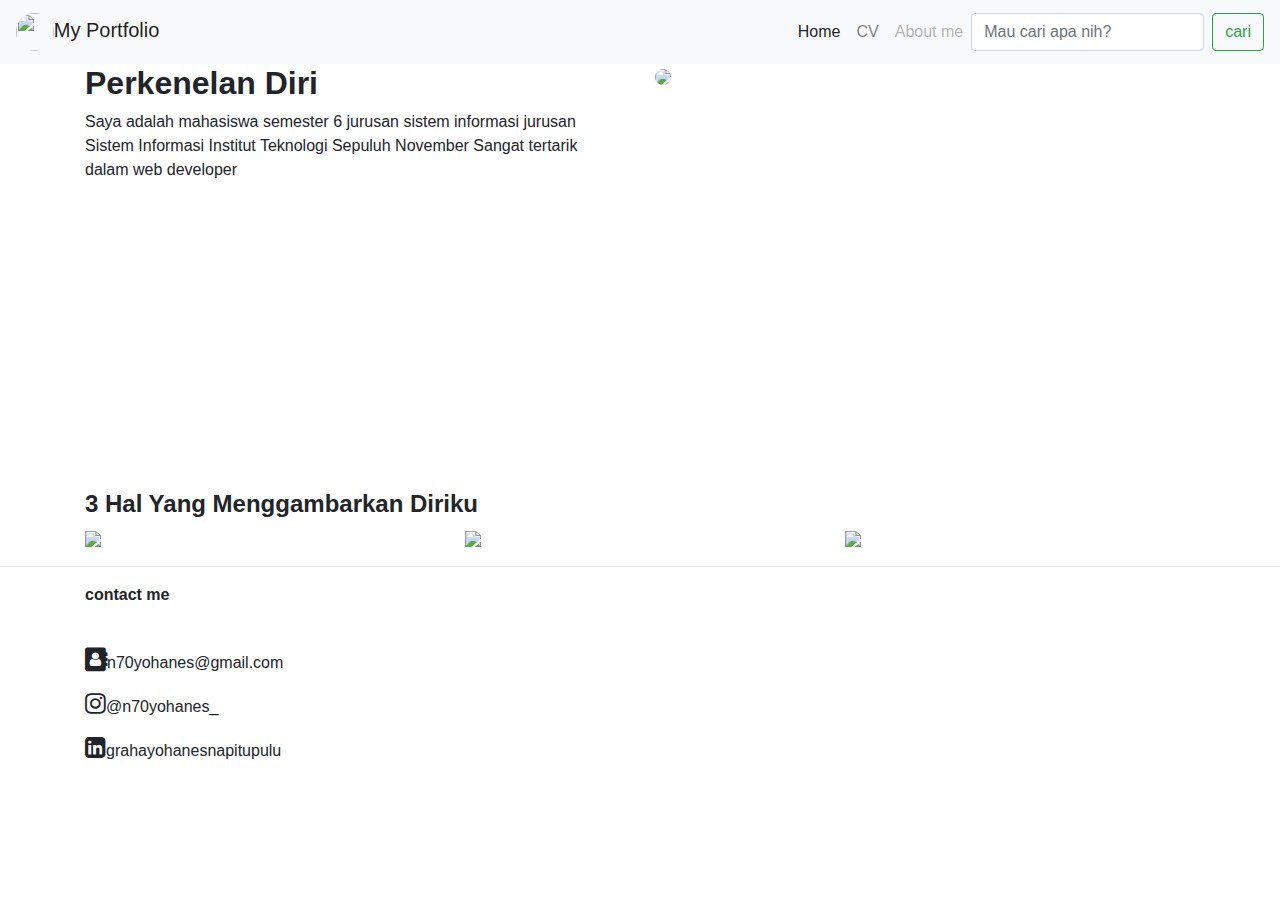
==== commit 6019c9bd: "cek" ====
--- a/home.html
+++ b/home.html
@@ -62,12 +62,13 @@
       </div>
     </div>
   </div>
+  <svg xmlns="http://www.w3.org/2000/svg" viewBox="0 0 1440 320"><path fill="#ffffff" fill-opacity="1" d="M0,96L120,117.3C240,139,480,181,720,181.3C960,181,1200,139,1320,117.3L1440,96L1440,320L1320,320C1200,320,960,320,720,320C480,320,240,320,120,320L0,320Z"></path></svg>
 </section>
 
 <section id="transisi">
   <div class="container">
     <div>
-      <h4 class="text top"><strong>3 Hal Yang Menggambarkan Diriku</strong></h4>
+      <h4 class="text"><strong>3 Hal Yang Menggambarkan Diriku</strong></h4>
     </div>
     <div class="row center">
       <div class="col-md-4">
@@ -91,7 +92,7 @@
 
 </section>
 
-<footer>
+<footer id="footer">
   <hr>
 <div class="container center ml-auto">
 <p><strong>contact me</strong></p>
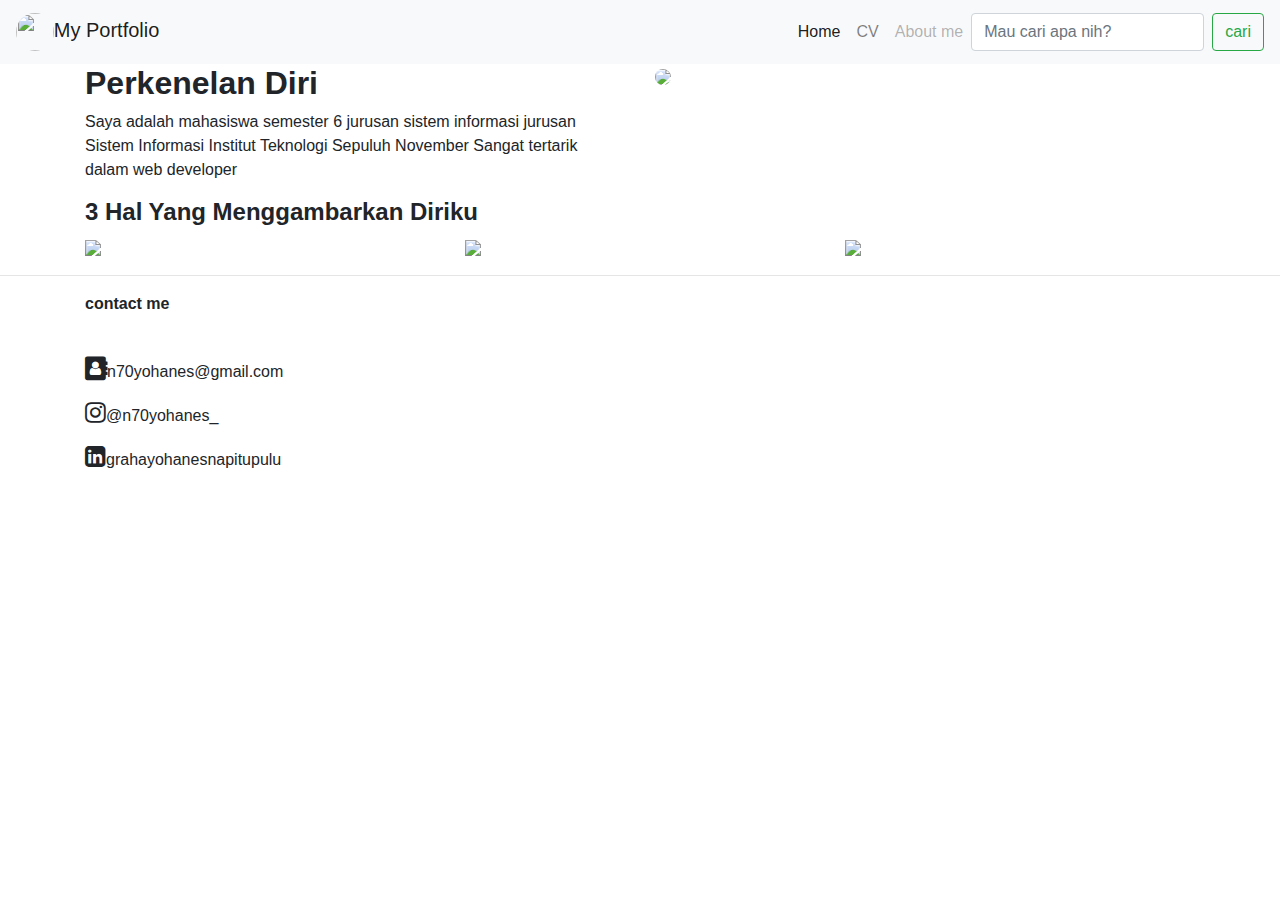
==== commit c83538c5: "Update home.html" ====
--- a/home.html
+++ b/home.html
@@ -62,7 +62,6 @@
       </div>
     </div>
   </div>
-  <svg xmlns="http://www.w3.org/2000/svg" viewBox="0 0 1440 320"><path fill="#ffffff" fill-opacity="1" d="M0,96L120,117.3C240,139,480,181,720,181.3C960,181,1200,139,1320,117.3L1440,96L1440,320L1320,320C1200,320,960,320,720,320C480,320,240,320,120,320L0,320Z"></path></svg>
 </section>
 
 <section id="transisi">
